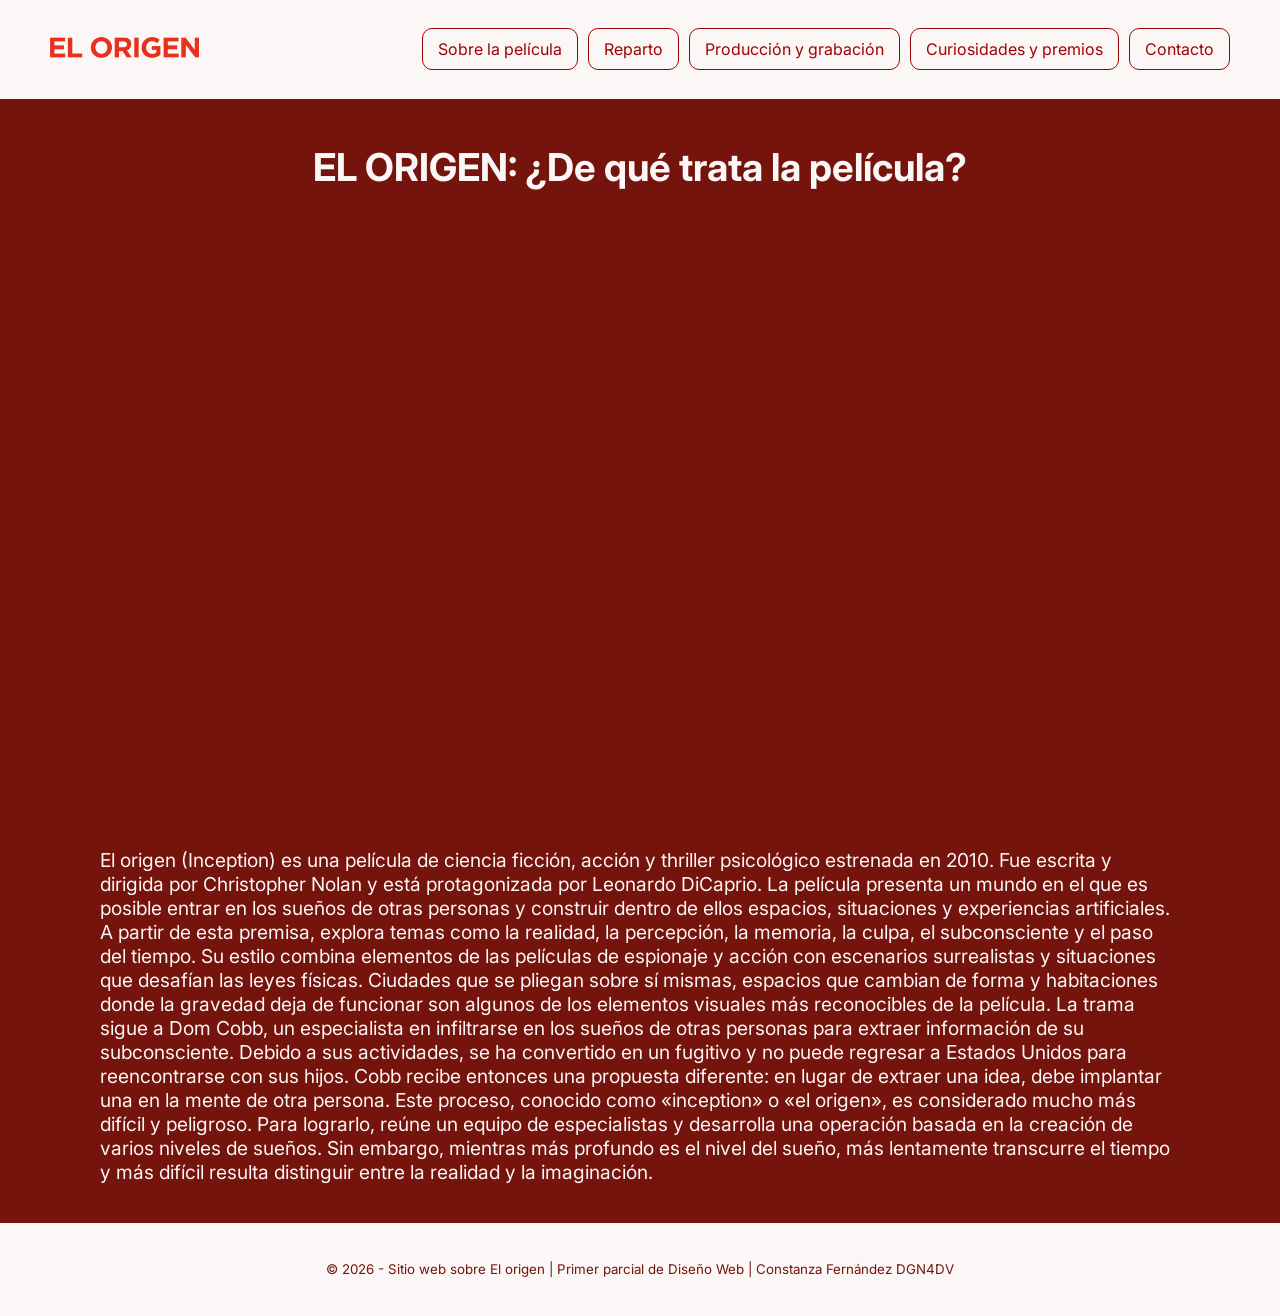
==== FernandezConstanzaDGN4DV/index.html @ 6fb053a8 "uno" ====
<!DOCTYPE html>
<html lang="en">
<head>
    <meta charset="UTF-8">
    <meta name="viewport" content="width=device-width, initial-scale=1.0">
    <title>Home</title>
     <link rel="shortcut icon" href="./IMG/trompo.png" type="image/x-icon">
     <link rel="stylesheet" href="./CSS/global.css">
     <link rel="stylesheet" href="./CSS/box.css">
     <link rel="stylesheet" href="./CSS/ajusteratio.css">
 <link rel="preconnect" href="https://fonts.googleapis.com">
<link rel="preconnect" href="https://fonts.gstatic.com" crossorigin>
<link href="https://fonts.googleapis.com/css2?family=Inter:ital,opsz,wght@0,14..32,100..900;1,14..32,100..900&display=swap" rel="stylesheet">
<link rel="stylesheet" href="./CSS/footerfix.css">
<link rel="stylesheet" href="./CSS/cajaflex.css">
</head>
<body>
   <header> 
    <nav>
        <a href="./index.html"><img src="./IMG/Logo.avif" width="40%" alt="Logo"></a>
    </nav>
    <nav class="centro" id="">
<a href="./Page/pelicula.html" class="link">Sobre la película</a>
<a href="./Page/reparto.html" class="link">Reparto</a>
<a href="./Page/produccion.html" class="link">Producción y grabación</a>
<a href="./Page/curiosidades.html" class="link">Curiosidades y premios</a>
<a href="./Page/contacto.html" class="link">Contacto</a>
    </nav>
    
</header>
    <main>
        <h1 class="centrar">EL ORIGEN: ¿De qué trata la película? </h1>
        <!-- <img src="./IMG/banner.avif" width="100%" alt="Poster de la película"> -->
         <article>
            <iframe width="100%" class="vid16-9" src="https://www.youtube.com/embed/BZOMKZ0AwC8?si=g5Mv4KhpfpQfx9zZ" title="YouTube video player" frameborder="0" allow="accelerometer; autoplay; clipboard-write; encrypted-media; gyroscope; picture-in-picture; web-share" referrerpolicy="strict-origin-when-cross-origin" allowfullscreen></iframe>
         </article>
    <article>

<p>El origen (Inception) es una película de ciencia ficción, acción y thriller psicológico estrenada en 2010. Fue escrita y dirigida por Christopher Nolan y está protagonizada por Leonardo DiCaprio.
La película presenta un mundo en el que es posible entrar en los sueños de otras personas y construir dentro de ellos espacios, situaciones y experiencias artificiales. A partir de esta premisa, explora temas como la realidad, la percepción, la memoria, la culpa, el subconsciente y el paso del tiempo.
Su estilo combina elementos de las películas de espionaje y acción con escenarios surrealistas y situaciones que desafían las leyes físicas. Ciudades que se pliegan sobre sí mismas, espacios que cambian de forma y habitaciones donde la gravedad deja de funcionar son algunos de los elementos visuales más reconocibles de la película.
La trama sigue a Dom Cobb, un especialista en infiltrarse en los sueños de otras personas para extraer información de su subconsciente. Debido a sus actividades, se ha convertido en un fugitivo y no puede regresar a Estados Unidos para reencontrarse con sus hijos.
Cobb recibe entonces una propuesta diferente: en lugar de extraer una idea, debe implantar una en la mente de otra persona. Este proceso, conocido como «inception» o «el origen», es considerado mucho más difícil y peligroso.
Para lograrlo, reúne un equipo de especialistas y desarrolla una operación basada en la creación de varios niveles de sueños. Sin embargo, mientras más profundo es el nivel del sueño, más lentamente transcurre el tiempo y más difícil resulta distinguir entre la realidad y la imaginación.</p>
    </article>
</main>
    <footer class="centrar">
        <p>© 2026 - Sitio web sobre El origen |
            Primer parcial de Diseño Web |
        Constanza Fernández DGN4DV</p>

    </footer>
</body>
</html>
---- FernandezConstanzaDGN4DV/CSS/global.css ----
body{
background-color: #75140c;
    color: #fbf7f7;
 font-family: "Inter", sans-serif;
  font-optical-sizing: auto;
  font-weight: 400;
  font-style: normal;
}
/* nav{
background-color: #fbf7f7;
    position: sticky;
    top: 0;
} */

footer{
background-color: #fbf7f7;
color: #75140c;
font-size: smaller;

}
a{
    color: #9e0302;
font-size: medium;
}
main{
    font-size: larger;
}
.centrar{
    text-align: center;
}
/* #ficha{
    background-color: #fbf7f7;
    color: #75140c;
    font-size: small;
    padding: 2%;
} */
---- FernandezConstanzaDGN4DV/CSS/box.css ----
body {
    margin: 0;
}
footer{
    padding: 25px;
}
main{
margin: 20px 100px;

}
---- FernandezConstanzaDGN4DV/CSS/ajusteratio.css ----
.vid16-9{
    aspect-ratio: 16/9;
}
---- FernandezConstanzaDGN4DV/CSS/footerfix.css ----
Body{ min-height: 100vh;
    display: flex;
    flex-direction: column;
}
main{
    flex: auto;
}
---- FernandezConstanzaDGN4DV/CSS/cajaflex.css ----
.link{
    
    text-decoration: none;
    border: solid 1px;
    border-radius: 10px;
    padding: 10px 15px;
    transition: all .3s ease-out;
}
  
.link:hover{
    background-color: #75140c;
    color: #fbf7f7;
    scale: 1.2;

}

header{
    display: flex;
    flex-direction: row;
    justify-content: space-between;
    padding: 25px 50px;
    background-color: #fbf7f7;
    align-items: center;
}

.centro{
    display: flex;
    justify-content: space-between;
    gap: 10px;
    align-items: center;
   
}
.centro a{
    white-space: nowrap;
}

.ficha{
    display: flex;
    gap: 30px;
    font-size: medium;
    
}

.actor{
    display: flex;
    font-size: medium;
    gap: 30px;
}
.contacto {
    background-color: #fbf7f7;
    width: 60%;
    margin: auto;
    padding: 30px;
    border-radius: 10px;
    color: #75140c;
    h1{
        text-align: center;
    }
}
.datos{
    display: flex;
    gap: 25px;
}
form{
    display: flex;
    flex-direction: column;
    gap: 20px;
}
.datos label{
    display: flex;
    flex-direction: column;
    width: 50%;
}
.cajas{
    border: 1px solid #75140c;
    border-radius: 12px;
    font-size: small;
    width: 100%;
    padding: 7px;
}
#check{
    font-size: x-small;
}

.curiosidades{
    background-color: #fbf7f7;
    color: #75140c;
    padding: 30px;
    border-radius: 12px;
}
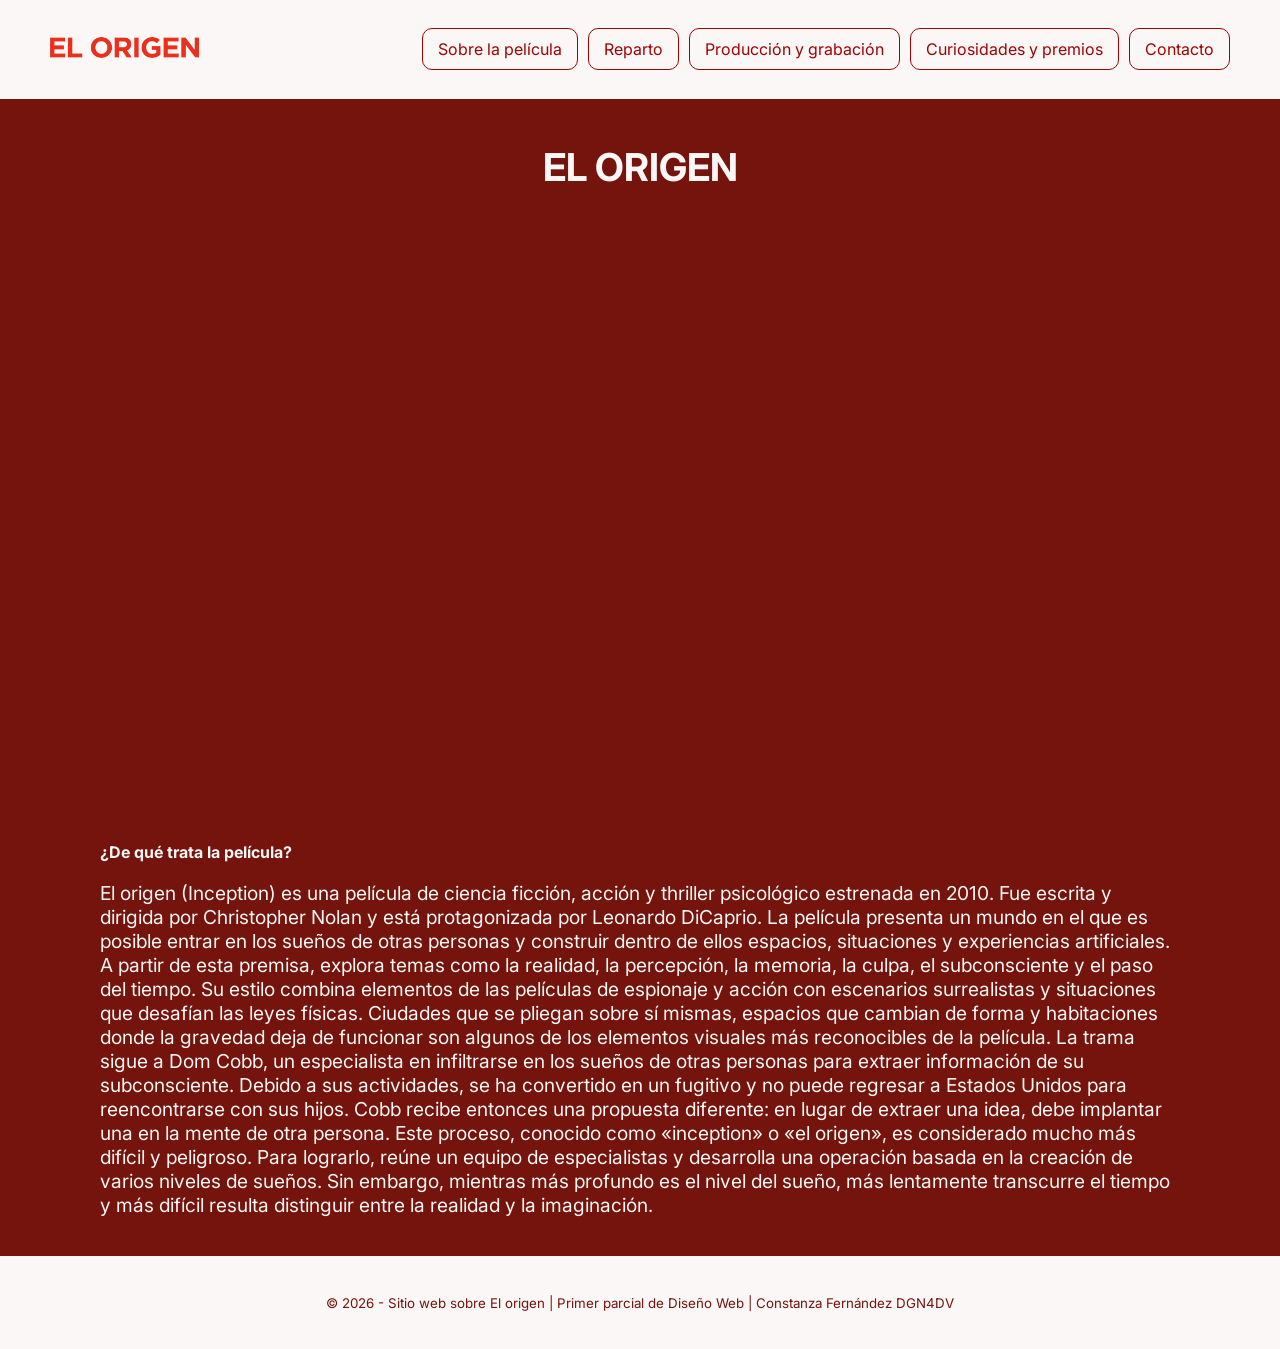
==== commit 8b7d7a75: "Update index.html" ====
--- a/FernandezConstanzaDGN4DV/index.html
+++ b/FernandezConstanzaDGN4DV/index.html
@@ -29,12 +29,13 @@
     
 </header>
     <main>
-        <h1 class="centrar">EL ORIGEN: ¿De qué trata la película? </h1>
+        <h1 class="centrar">EL ORIGEN</h1>
         <!-- <img src="./IMG/banner.avif" width="100%" alt="Poster de la película"> -->
          <article>
             <iframe width="100%" class="vid16-9" src="https://www.youtube.com/embed/BZOMKZ0AwC8?si=g5Mv4KhpfpQfx9zZ" title="YouTube video player" frameborder="0" allow="accelerometer; autoplay; clipboard-write; encrypted-media; gyroscope; picture-in-picture; web-share" referrerpolicy="strict-origin-when-cross-origin" allowfullscreen></iframe>
          </article>
     <article>
+        <h2 class="actor">¿De qué trata la película?</h2>
 
 <p>El origen (Inception) es una película de ciencia ficción, acción y thriller psicológico estrenada en 2010. Fue escrita y dirigida por Christopher Nolan y está protagonizada por Leonardo DiCaprio.
 La película presenta un mundo en el que es posible entrar en los sueños de otras personas y construir dentro de ellos espacios, situaciones y experiencias artificiales. A partir de esta premisa, explora temas como la realidad, la percepción, la memoria, la culpa, el subconsciente y el paso del tiempo.
--- a/FernandezConstanzaDGN4DV/CSS/cajaflex.css
+++ b/FernandezConstanzaDGN4DV/CSS/cajaflex.css
@@ -46,6 +46,9 @@
     font-size: medium;
     gap: 30px;
 }
+.actor img{
+    border-radius: 12px;
+}
 .contacto {
     background-color: #fbf7f7;
     width: 60%;
@@ -87,4 +90,4 @@
     color: #75140c;
     padding: 30px;
     border-radius: 12px;
-}+}
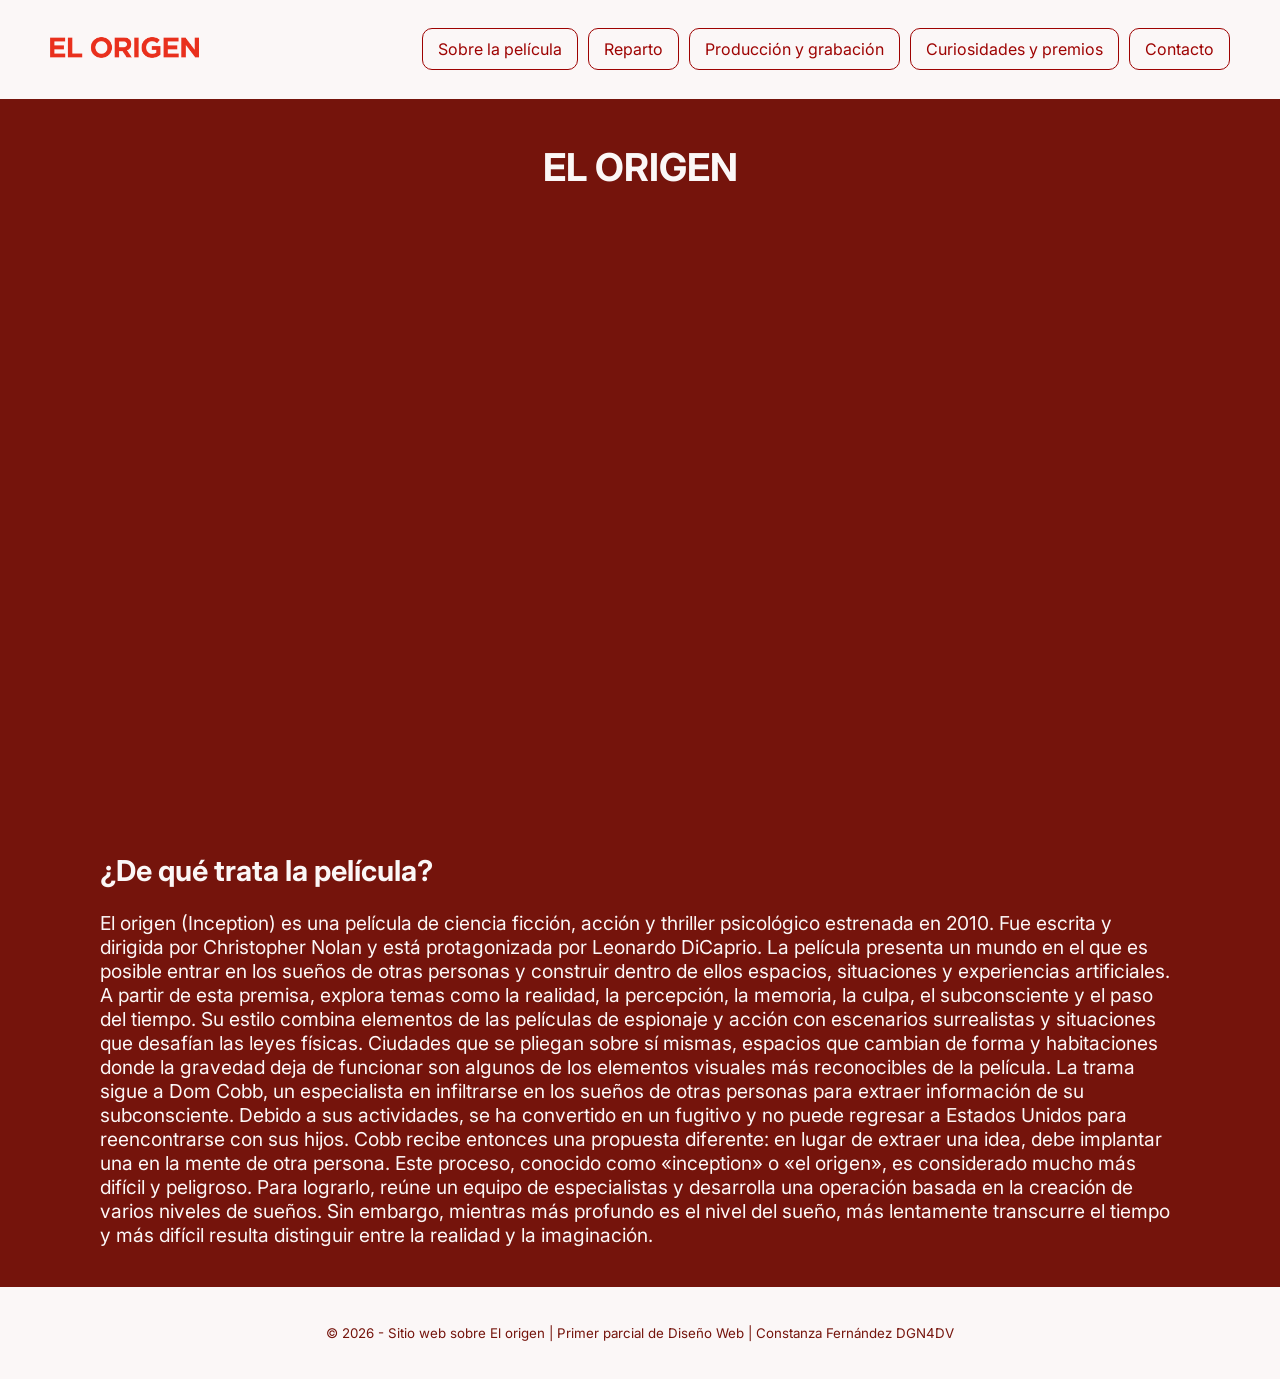
==== commit db1b27f9: "Update index.html" ====
--- a/FernandezConstanzaDGN4DV/index.html
+++ b/FernandezConstanzaDGN4DV/index.html
@@ -35,7 +35,7 @@
             <iframe width="100%" class="vid16-9" src="https://www.youtube.com/embed/BZOMKZ0AwC8?si=g5Mv4KhpfpQfx9zZ" title="YouTube video player" frameborder="0" allow="accelerometer; autoplay; clipboard-write; encrypted-media; gyroscope; picture-in-picture; web-share" referrerpolicy="strict-origin-when-cross-origin" allowfullscreen></iframe>
          </article>
     <article>
-        <h2 class="actor">¿De qué trata la película?</h2>
+        <h2>¿De qué trata la película?</h2>
 
 <p>El origen (Inception) es una película de ciencia ficción, acción y thriller psicológico estrenada en 2010. Fue escrita y dirigida por Christopher Nolan y está protagonizada por Leonardo DiCaprio.
 La película presenta un mundo en el que es posible entrar en los sueños de otras personas y construir dentro de ellos espacios, situaciones y experiencias artificiales. A partir de esta premisa, explora temas como la realidad, la percepción, la memoria, la culpa, el subconsciente y el paso del tiempo.
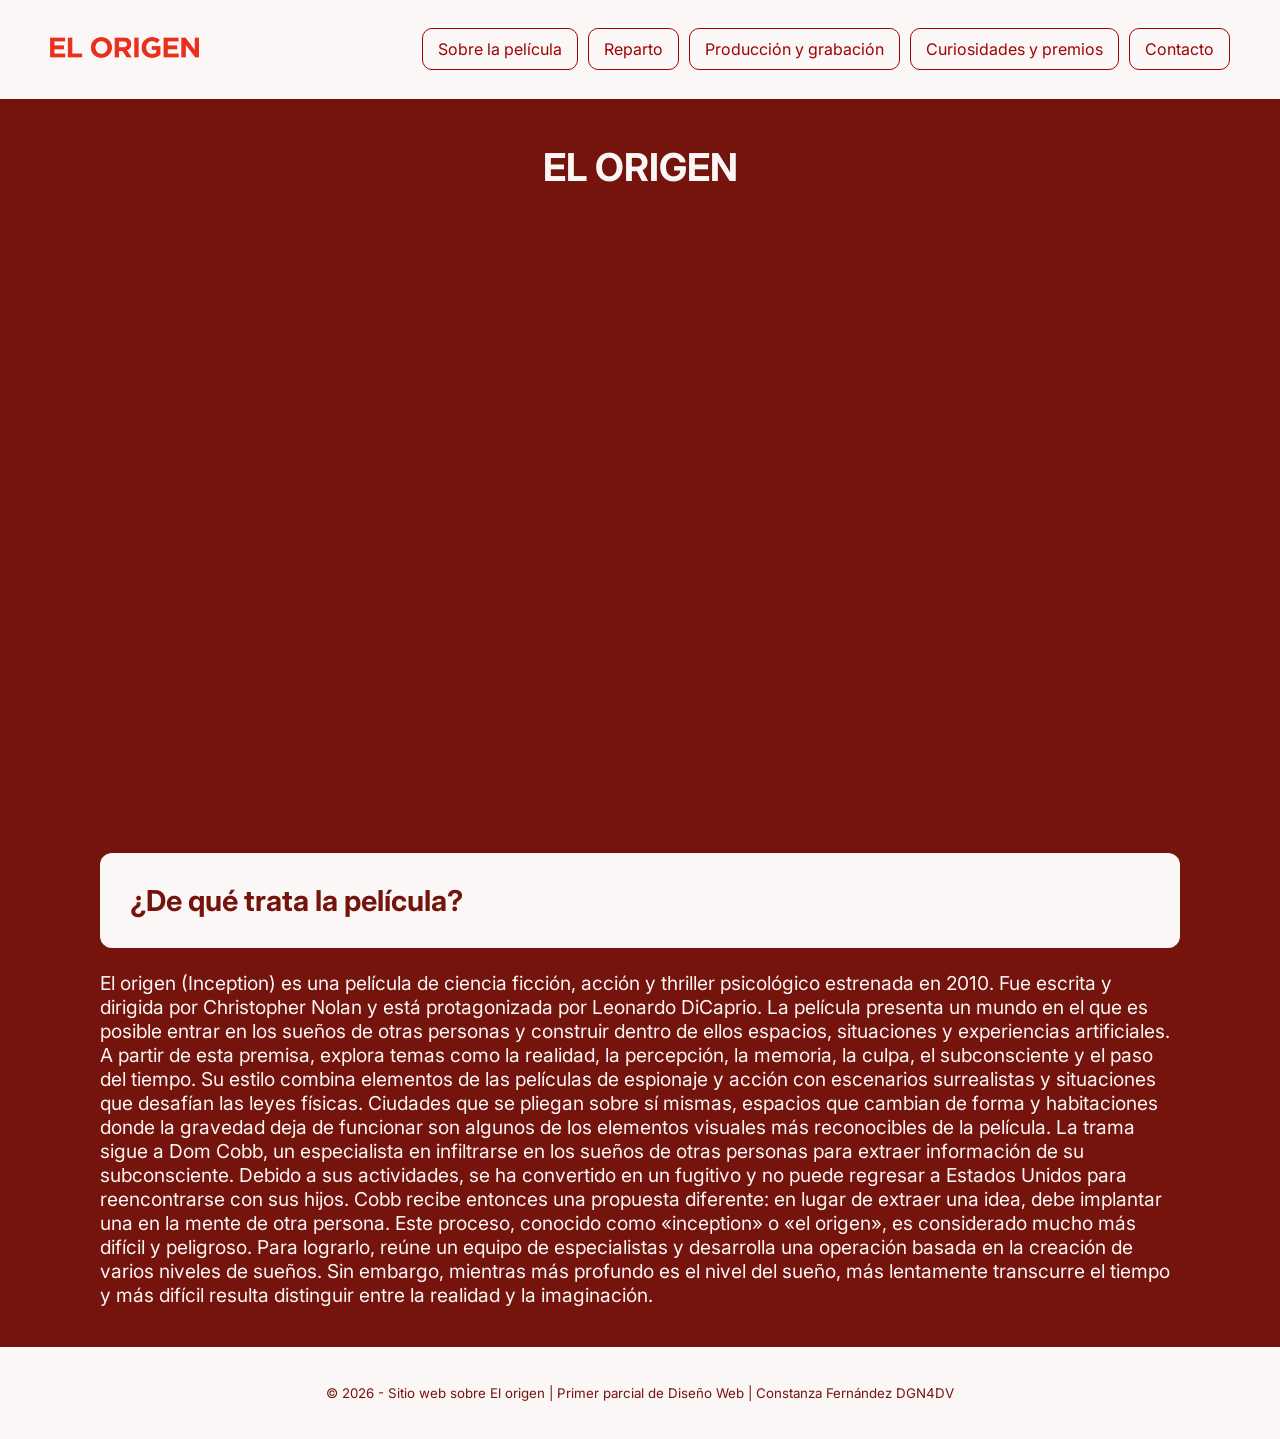
==== commit 97335bed: "Update index.html" ====
--- a/FernandezConstanzaDGN4DV/index.html
+++ b/FernandezConstanzaDGN4DV/index.html
@@ -35,7 +35,7 @@
             <iframe width="100%" class="vid16-9" src="https://www.youtube.com/embed/BZOMKZ0AwC8?si=g5Mv4KhpfpQfx9zZ" title="YouTube video player" frameborder="0" allow="accelerometer; autoplay; clipboard-write; encrypted-media; gyroscope; picture-in-picture; web-share" referrerpolicy="strict-origin-when-cross-origin" allowfullscreen></iframe>
          </article>
     <article>
-        <h2>¿De qué trata la película?</h2>
+        <h2 class="curiosidades">¿De qué trata la película?</h2>
 
 <p>El origen (Inception) es una película de ciencia ficción, acción y thriller psicológico estrenada en 2010. Fue escrita y dirigida por Christopher Nolan y está protagonizada por Leonardo DiCaprio.
 La película presenta un mundo en el que es posible entrar en los sueños de otras personas y construir dentro de ellos espacios, situaciones y experiencias artificiales. A partir de esta premisa, explora temas como la realidad, la percepción, la memoria, la culpa, el subconsciente y el paso del tiempo.
